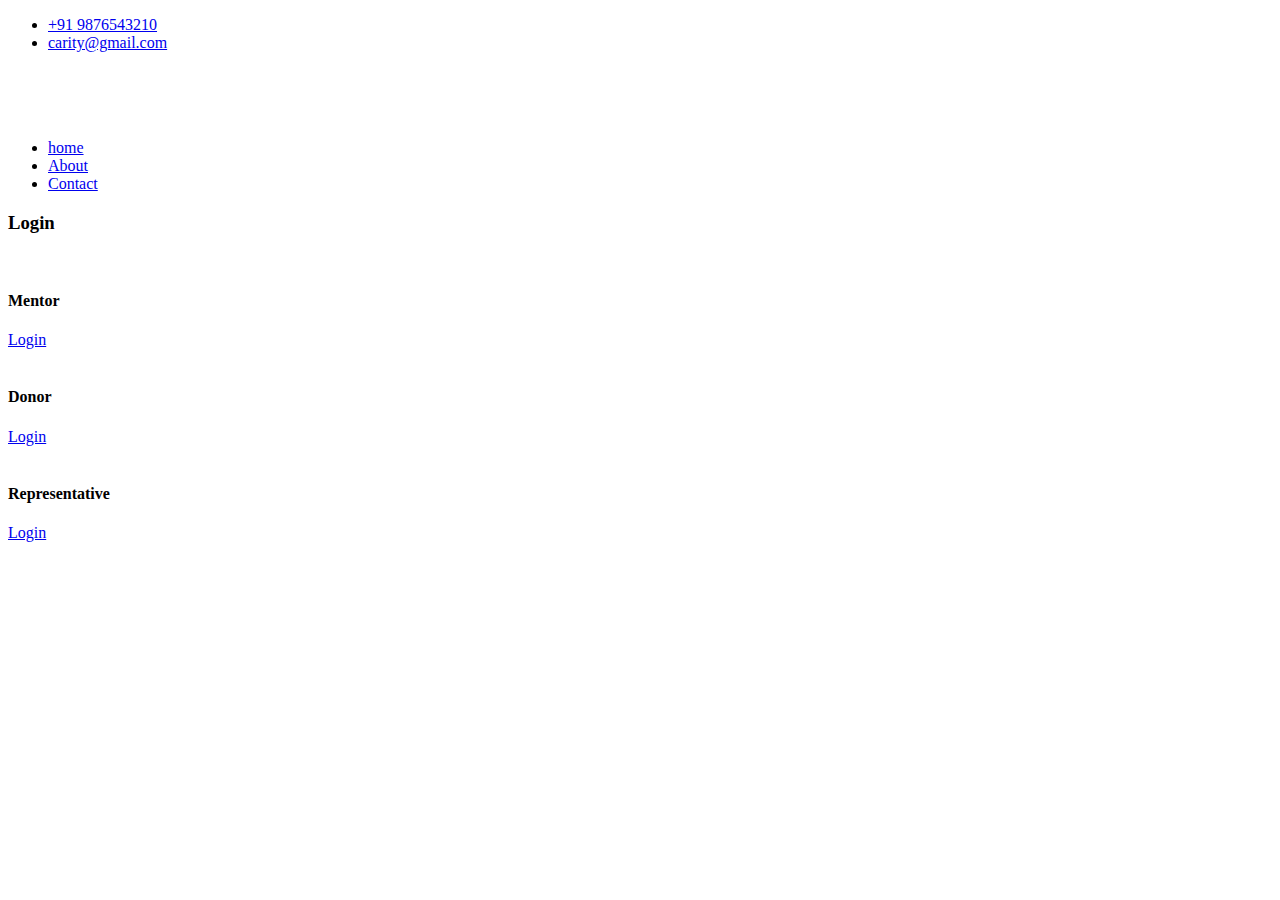
==== login.html @ 72a22523 "Add files via upload" ====
<!DOCTYPE html>
<html class="no-js" lang="zxx">

<head>
  <meta charset="utf-8" />
  <meta http-equiv="x-ua-compatible" content="ie=edge" />
  <title>Carity</title>
  <meta name="description" content="" />
  <meta name="viewport" content="width=device-width, initial-scale=1" />

  <!-- <link rel="manifest" href="site.webmanifest"> -->
  <link rel="shortcut icon" type="image/x-icon" href="img/favicon.png" />
  <!-- Place favicon.ico in the root directory -->

  <!-- CSS here -->
  <link rel="stylesheet" href="css/bootstrap.min.css" />
  <link rel="stylesheet" href="css/owl.carousel.min.css" />
  <link rel="stylesheet" href="css/magnific-popup.css" />
  <link rel="stylesheet" href="css/font-awesome.min.css" />
  <link rel="stylesheet" href="css/themify-icons.css" />
  <link rel="stylesheet" href="css/nice-select.css" />
  <link rel="stylesheet" href="css/flaticon.css" />
  <link rel="stylesheet" href="css/gijgo.css" />
  <link rel="stylesheet" href="css/animate.css" />
  <link rel="stylesheet" href="css/slicknav.css" />
  <link rel="stylesheet" href="css/style.css" />
  <!-- <link rel="stylesheet" href="css/responsive.css"> -->
</head>

<body>
  <!--[if lte IE 9]>
      <p class="browserupgrade">
        You are using an <strong>outdated</strong> browser. Please
        <a href="https://browsehappy.com/">upgrade your browser</a> to improve
        your experience and security.
      </p>
    <![endif]-->

  <!-- header-start -->
  <header>
    <div class="header-area">
      <div class="header-top_area">
        <div class="container-fluid">
          <div class="row">
            <div class="col-xl-6 col-md-12 col-lg-8">
              <div class="short_contact_list">
                <ul>
                  <li>
                    <a href="#"> <i class="fa fa-phone"></i>+91 9876543210</a>
                  </li>
                  <li>
                    <a href="#">
                      <i class="fa fa-envelope"></i>carity@gmail.com</a>
                  </li>
                </ul>
              </div>
            </div>
            <div class="col-xl-6 col-md-6 col-lg-4">
              <div class="social_media_links d-none d-lg-block">
                <a href="#">
                  <i class="fa fa-facebook"></i>
                </a>
                <a href="#">
                  <i class="fa fa-pinterest-p"></i>
                </a>
                <a href="#">
                  <i class="fa fa-linkedin"></i>
                </a>
                <a href="#">
                  <i class="fa fa-twitter"></i>
                </a>
              </div>
            </div>
          </div>
        </div>
      </div>
      <div id="sticky-header" class="main-header-area">
        <div class="container-fluid">
          <div class="row align-items-center">
            <div class="col-xl-3 col-lg-3">
              <div class="logo">
                <a style="
                                      font-size: 3em;
                                      color: white;
                                      font-family: 'Yeseva One', cursive;
                                    " href="index.html">
                  Carity
                </a>
              </div>
            </div>
            <div class="col-xl-9 col-lg-9">
              <div class="main-menu">
                <nav>
                  <ul id="navigation">
                    <li><a href="index.html">home</a></li>
                    <li><a href="#reasn">About</a></li>
                    <li><a href="#cnt">Contact</a></li>
                  </ul>
                </nav>
              </div>
            </div>
            <div class="col-12">
              <div class="mobile_menu d-block d-lg-none"></div>
            </div>
          </div>
        </div>
      </div>
    </div>
  </header>

  <div class="reson_area section_padding" id="reasn">
    <div class="container">
      <div class="row justify-content-center">
        <div class="col-lg-6">
          <div class="section_title text-center mb-55">
            <h3><span>Login</span></h3>
          </div>
        </div>
      </div>
      <div class="row justify-content-center">
        <div class="col-lg-4 col-md-6">
          <div class="single_reson">
            <div class="thum">
              <div class="thum_1">
                <img src="img/login/1.png" alt="" />
              </div>
            </div>
            <div class="help_content text-center">
              <h4>Mentor</h4>
              <div class="Appointment">
                <div class="book_btn1 d-none d-lg-block login1">
                  <a href="login.html">Login</a>
                </div>
              </div>
            </div>
          </div>
        </div>
        <div class="col-lg-4 col-md-6">
          <div class="single_reson">
            <div class="thum">
              <div class="thum_1">
                <img src="img/login/2.png" alt="" />
              </div>
            </div>
            <div class="help_content text-center">
              <h4>Donor</h4>
              <div class="Appointment">
                <div class="book_btn1 d-none d-lg-block login1">
                  <a href="donor.html">Login</a>
                </div>
              </div>
            </div>
          </div>
        </div>
        <div class="col-lg-4 col-md-6">
          <div class="single_reson">
            <div class="thum">
              <div class="thum_1">
                <img src="img/login/3.png" alt="" />
              </div>
            </div>
            <div class="help_content text-center">
              <h4>Representative</h4>
              <div class="Appointment">
                <div class="book_btn1 d-none d-lg-block login1">
                  <a href="rep_login.html">Login</a>
                </div>
              </div>
            </div>
          </div>
        </div>
      </div>
    </div>
  </div>
</body>

</html>
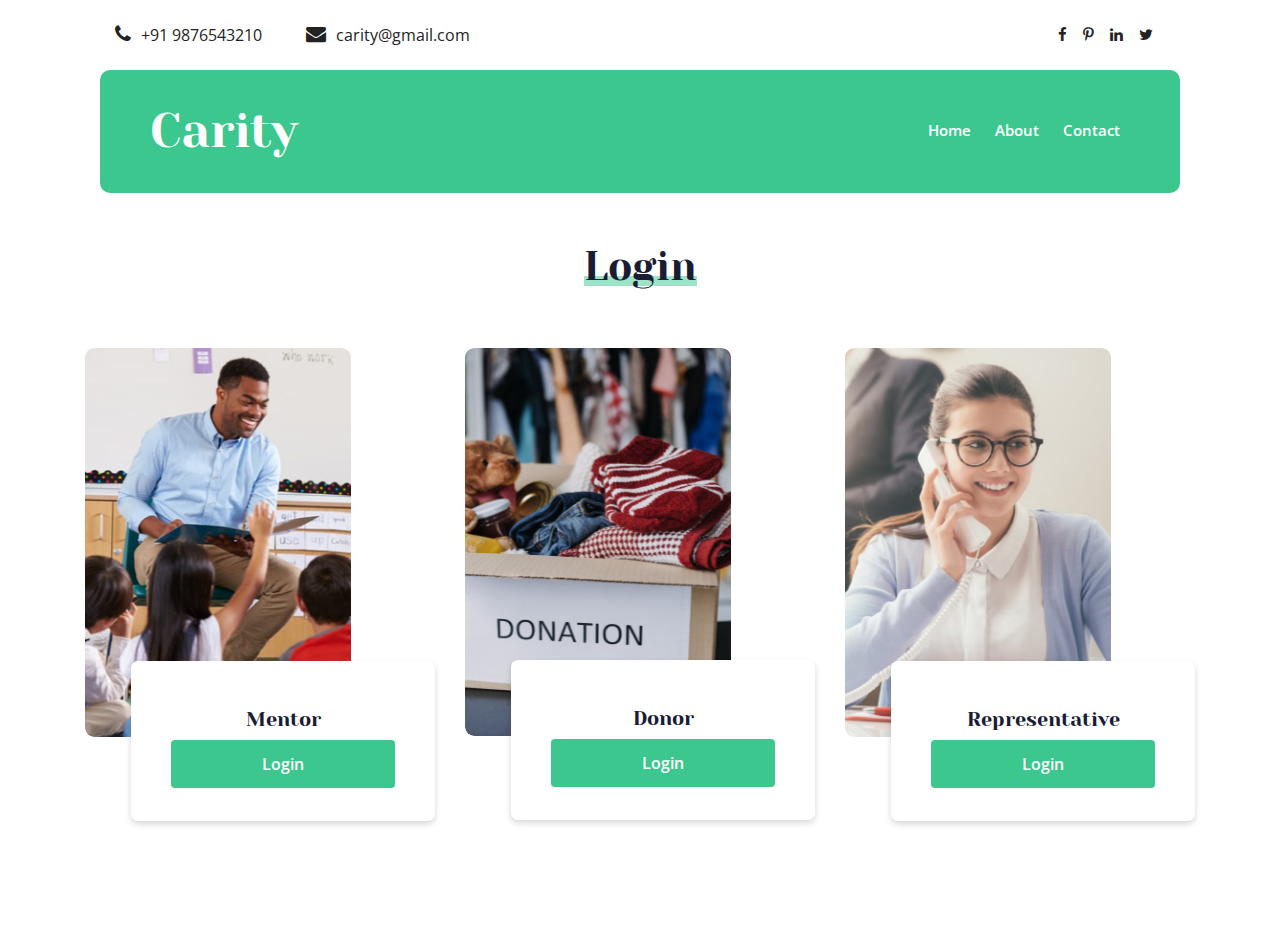
==== commit 88373e59: "Add files via upload" ====
--- a/login.html
+++ b/login.html
@@ -146,7 +146,7 @@
               <h4>Donor</h4>
               <div class="Appointment">
                 <div class="book_btn1 d-none d-lg-block login1">
-                  <a href="donor.html">Login</a>
+                  <a href="don_login.html">Login</a>
                 </div>
               </div>
             </div>
--- a/css/themify-icons.css
+++ b/css/themify-icons.css
@@ -0,0 +1,1082 @@
+@font-face {
+  font-family: "themify";
+  src: url("../fonts/themify.eot?-fvbane");
+  src: url("../fonts/themify.eot?#iefix-fvbane") format("embedded-opentype"),
+    url("../fonts/themify.woff?-fvbane") format("woff"),
+    url("../fonts/themify.ttf?-fvbane") format("truetype"),
+    url("../fonts/themify.svg?-fvbane#themify") format("svg");
+  font-weight: normal;
+  font-style: normal;
+}
+
+[class^="ti-"],
+[class*=" ti-"] {
+  font-family: "themify";
+  /* speak: none; */
+  font-style: normal;
+  font-weight: normal;
+  font-variant: normal;
+  text-transform: none;
+  line-height: 1;
+
+  /* Better Font Rendering =========== */
+  -webkit-font-smoothing: antialiased;
+  -moz-osx-font-smoothing: grayscale;
+}
+
+.ti-wand:before {
+  content: "\e600";
+}
+.ti-volume:before {
+  content: "\e601";
+}
+.ti-user:before {
+  content: "\e602";
+}
+.ti-unlock:before {
+  content: "\e603";
+}
+.ti-unlink:before {
+  content: "\e604";
+}
+.ti-trash:before {
+  content: "\e605";
+}
+.ti-thought:before {
+  content: "\e606";
+}
+.ti-target:before {
+  content: "\e607";
+}
+.ti-tag:before {
+  content: "\e608";
+}
+.ti-tablet:before {
+  content: "\e609";
+}
+.ti-star:before {
+  content: "\e60a";
+}
+.ti-spray:before {
+  content: "\e60b";
+}
+.ti-signal:before {
+  content: "\e60c";
+}
+.ti-shopping-cart:before {
+  content: "\e60d";
+}
+.ti-shopping-cart-full:before {
+  content: "\e60e";
+}
+.ti-settings:before {
+  content: "\e60f";
+}
+.ti-search:before {
+  content: "\e610";
+}
+.ti-zoom-in:before {
+  content: "\e611";
+}
+.ti-zoom-out:before {
+  content: "\e612";
+}
+.ti-cut:before {
+  content: "\e613";
+}
+.ti-ruler:before {
+  content: "\e614";
+}
+.ti-ruler-pencil:before {
+  content: "\e615";
+}
+.ti-ruler-alt:before {
+  content: "\e616";
+}
+.ti-bookmark:before {
+  content: "\e617";
+}
+.ti-bookmark-alt:before {
+  content: "\e618";
+}
+.ti-reload:before {
+  content: "\e619";
+}
+.ti-plus:before {
+  content: "\e61a";
+}
+.ti-pin:before {
+  content: "\e61b";
+}
+.ti-pencil:before {
+  content: "\e61c";
+}
+.ti-pencil-alt:before {
+  content: "\e61d";
+}
+.ti-paint-roller:before {
+  content: "\e61e";
+}
+.ti-paint-bucket:before {
+  content: "\e61f";
+}
+.ti-na:before {
+  content: "\e620";
+}
+.ti-mobile:before {
+  content: "\e621";
+}
+.ti-minus:before {
+  content: "\e622";
+}
+.ti-medall:before {
+  content: "\e623";
+}
+.ti-medall-alt:before {
+  content: "\e624";
+}
+.ti-marker:before {
+  content: "\e625";
+}
+.ti-marker-alt:before {
+  content: "\e626";
+}
+.ti-arrow-up:before {
+  content: "\e627";
+}
+.ti-arrow-right:before {
+  content: "\e628";
+}
+.ti-arrow-left:before {
+  content: "\e629";
+}
+.ti-arrow-down:before {
+  content: "\e62a";
+}
+.ti-lock:before {
+  content: "\e62b";
+}
+.ti-location-arrow:before {
+  content: "\e62c";
+}
+.ti-link:before {
+  content: "\e62d";
+}
+.ti-layout:before {
+  content: "\e62e";
+}
+.ti-layers:before {
+  content: "\e62f";
+}
+.ti-layers-alt:before {
+  content: "\e630";
+}
+.ti-key:before {
+  content: "\e631";
+}
+.ti-import:before {
+  content: "\e632";
+}
+.ti-image:before {
+  content: "\e633";
+}
+.ti-heart:before {
+  content: "\e634";
+}
+.ti-heart-broken:before {
+  content: "\e635";
+}
+.ti-hand-stop:before {
+  content: "\e636";
+}
+.ti-hand-open:before {
+  content: "\e637";
+}
+.ti-hand-drag:before {
+  content: "\e638";
+}
+.ti-folder:before {
+  content: "\e639";
+}
+.ti-flag:before {
+  content: "\e63a";
+}
+.ti-flag-alt:before {
+  content: "\e63b";
+}
+.ti-flag-alt-2:before {
+  content: "\e63c";
+}
+.ti-eye:before {
+  content: "\e63d";
+}
+.ti-export:before {
+  content: "\e63e";
+}
+.ti-exchange-vertical:before {
+  content: "\e63f";
+}
+.ti-desktop:before {
+  content: "\e640";
+}
+.ti-cup:before {
+  content: "\e641";
+}
+.ti-crown:before {
+  content: "\e642";
+}
+.ti-comments:before {
+  content: "\e643";
+}
+.ti-comment:before {
+  content: "\e644";
+}
+.ti-comment-alt:before {
+  content: "\e645";
+}
+.ti-close:before {
+  content: "\e646";
+}
+.ti-clip:before {
+  content: "\e647";
+}
+.ti-angle-up:before {
+  content: "\e648";
+}
+.ti-angle-right:before {
+  content: "\e649";
+}
+.ti-angle-left:before {
+  content: "\e64a";
+}
+.ti-angle-down:before {
+  content: "\e64b";
+}
+.ti-check:before {
+  content: "\e64c";
+}
+.ti-check-box:before {
+  content: "\e64d";
+}
+.ti-camera:before {
+  content: "\e64e";
+}
+.ti-announcement:before {
+  content: "\e64f";
+}
+.ti-brush:before {
+  content: "\e650";
+}
+.ti-briefcase:before {
+  content: "\e651";
+}
+.ti-bolt:before {
+  content: "\e652";
+}
+.ti-bolt-alt:before {
+  content: "\e653";
+}
+.ti-blackboard:before {
+  content: "\e654";
+}
+.ti-bag:before {
+  content: "\e655";
+}
+.ti-move:before {
+  content: "\e656";
+}
+.ti-arrows-vertical:before {
+  content: "\e657";
+}
+.ti-arrows-horizontal:before {
+  content: "\e658";
+}
+.ti-fullscreen:before {
+  content: "\e659";
+}
+.ti-arrow-top-right:before {
+  content: "\e65a";
+}
+.ti-arrow-top-left:before {
+  content: "\e65b";
+}
+.ti-arrow-circle-up:before {
+  content: "\e65c";
+}
+.ti-arrow-circle-right:before {
+  content: "\e65d";
+}
+.ti-arrow-circle-left:before {
+  content: "\e65e";
+}
+.ti-arrow-circle-down:before {
+  content: "\e65f";
+}
+.ti-angle-double-up:before {
+  content: "\e660";
+}
+.ti-angle-double-right:before {
+  content: "\e661";
+}
+.ti-angle-double-left:before {
+  content: "\e662";
+}
+.ti-angle-double-down:before {
+  content: "\e663";
+}
+.ti-zip:before {
+  content: "\e664";
+}
+.ti-world:before {
+  content: "\e665";
+}
+.ti-wheelchair:before {
+  content: "\e666";
+}
+.ti-view-list:before {
+  content: "\e667";
+}
+.ti-view-list-alt:before {
+  content: "\e668";
+}
+.ti-view-grid:before {
+  content: "\e669";
+}
+.ti-uppercase:before {
+  content: "\e66a";
+}
+.ti-upload:before {
+  content: "\e66b";
+}
+.ti-underline:before {
+  content: "\e66c";
+}
+.ti-truck:before {
+  content: "\e66d";
+}
+.ti-timer:before {
+  content: "\e66e";
+}
+.ti-ticket:before {
+  content: "\e66f";
+}
+.ti-thumb-up:before {
+  content: "\e670";
+}
+.ti-thumb-down:before {
+  content: "\e671";
+}
+.ti-text:before {
+  content: "\e672";
+}
+.ti-stats-up:before {
+  content: "\e673";
+}
+.ti-stats-down:before {
+  content: "\e674";
+}
+.ti-split-v:before {
+  content: "\e675";
+}
+.ti-split-h:before {
+  content: "\e676";
+}
+.ti-smallcap:before {
+  content: "\e677";
+}
+.ti-shine:before {
+  content: "\e678";
+}
+.ti-shift-right:before {
+  content: "\e679";
+}
+.ti-shift-left:before {
+  content: "\e67a";
+}
+.ti-shield:before {
+  content: "\e67b";
+}
+.ti-notepad:before {
+  content: "\e67c";
+}
+.ti-server:before {
+  content: "\e67d";
+}
+.ti-quote-right:before {
+  content: "\e67e";
+}
+.ti-quote-left:before {
+  content: "\e67f";
+}
+.ti-pulse:before {
+  content: "\e680";
+}
+.ti-printer:before {
+  content: "\e681";
+}
+.ti-power-off:before {
+  content: "\e682";
+}
+.ti-plug:before {
+  content: "\e683";
+}
+.ti-pie-chart:before {
+  content: "\e684";
+}
+.ti-paragraph:before {
+  content: "\e685";
+}
+.ti-panel:before {
+  content: "\e686";
+}
+.ti-package:before {
+  content: "\e687";
+}
+.ti-music:before {
+  content: "\e688";
+}
+.ti-music-alt:before {
+  content: "\e689";
+}
+.ti-mouse:before {
+  content: "\e68a";
+}
+.ti-mouse-alt:before {
+  content: "\e68b";
+}
+.ti-money:before {
+  content: "\e68c";
+}
+.ti-microphone:before {
+  content: "\e68d";
+}
+.ti-menu:before {
+  content: "\e68e";
+}
+.ti-menu-alt:before {
+  content: "\e68f";
+}
+.ti-map:before {
+  content: "\e690";
+}
+.ti-map-alt:before {
+  content: "\e691";
+}
+.ti-loop:before {
+  content: "\e692";
+}
+.ti-location-pin:before {
+  content: "\e693";
+}
+.ti-list:before {
+  content: "\e694";
+}
+.ti-light-bulb:before {
+  content: "\e695";
+}
+.ti-Italic:before {
+  content: "\e696";
+}
+.ti-info:before {
+  content: "\e697";
+}
+.ti-infinite:before {
+  content: "\e698";
+}
+.ti-id-badge:before {
+  content: "\e699";
+}
+.ti-hummer:before {
+  content: "\e69a";
+}
+.ti-home:before {
+  content: "\e69b";
+}
+.ti-help:before {
+  content: "\e69c";
+}
+.ti-headphone:before {
+  content: "\e69d";
+}
+.ti-harddrives:before {
+  content: "\e69e";
+}
+.ti-harddrive:before {
+  content: "\e69f";
+}
+.ti-gift:before {
+  content: "\e6a0";
+}
+.ti-game:before {
+  content: "\e6a1";
+}
+.ti-filter:before {
+  content: "\e6a2";
+}
+.ti-files:before {
+  content: "\e6a3";
+}
+.ti-file:before {
+  content: "\e6a4";
+}
+.ti-eraser:before {
+  content: "\e6a5";
+}
+.ti-envelope:before {
+  content: "\e6a6";
+}
+.ti-download:before {
+  content: "\e6a7";
+}
+.ti-direction:before {
+  content: "\e6a8";
+}
+.ti-direction-alt:before {
+  content: "\e6a9";
+}
+.ti-dashboard:before {
+  content: "\e6aa";
+}
+.ti-control-stop:before {
+  content: "\e6ab";
+}
+.ti-control-shuffle:before {
+  content: "\e6ac";
+}
+.ti-control-play:before {
+  content: "\e6ad";
+}
+.ti-control-pause:before {
+  content: "\e6ae";
+}
+.ti-control-forward:before {
+  content: "\e6af";
+}
+.ti-control-backward:before {
+  content: "\e6b0";
+}
+.ti-cloud:before {
+  content: "\e6b1";
+}
+.ti-cloud-up:before {
+  content: "\e6b2";
+}
+.ti-cloud-down:before {
+  content: "\e6b3";
+}
+.ti-clipboard:before {
+  content: "\e6b4";
+}
+.ti-car:before {
+  content: "\e6b5";
+}
+.ti-calendar:before {
+  content: "\e6b6";
+}
+.ti-book:before {
+  content: "\e6b7";
+}
+.ti-bell:before {
+  content: "\e6b8";
+}
+.ti-basketball:before {
+  content: "\e6b9";
+}
+.ti-bar-chart:before {
+  content: "\e6ba";
+}
+.ti-bar-chart-alt:before {
+  content: "\e6bb";
+}
+.ti-back-right:before {
+  content: "\e6bc";
+}
+.ti-back-left:before {
+  content: "\e6bd";
+}
+.ti-arrows-corner:before {
+  content: "\e6be";
+}
+.ti-archive:before {
+  content: "\e6bf";
+}
+.ti-anchor:before {
+  content: "\e6c0";
+}
+.ti-align-right:before {
+  content: "\e6c1";
+}
+.ti-align-left:before {
+  content: "\e6c2";
+}
+.ti-align-justify:before {
+  content: "\e6c3";
+}
+.ti-align-center:before {
+  content: "\e6c4";
+}
+.ti-alert:before {
+  content: "\e6c5";
+}
+.ti-alarm-clock:before {
+  content: "\e6c6";
+}
+.ti-agenda:before {
+  content: "\e6c7";
+}
+.ti-write:before {
+  content: "\e6c8";
+}
+.ti-window:before {
+  content: "\e6c9";
+}
+.ti-widgetized:before {
+  content: "\e6ca";
+}
+.ti-widget:before {
+  content: "\e6cb";
+}
+.ti-widget-alt:before {
+  content: "\e6cc";
+}
+.ti-wallet:before {
+  content: "\e6cd";
+}
+.ti-video-clapper:before {
+  content: "\e6ce";
+}
+.ti-video-camera:before {
+  content: "\e6cf";
+}
+.ti-vector:before {
+  content: "\e6d0";
+}
+.ti-themify-logo:before {
+  content: "\e6d1";
+}
+.ti-themify-favicon:before {
+  content: "\e6d2";
+}
+.ti-themify-favicon-alt:before {
+  content: "\e6d3";
+}
+.ti-support:before {
+  content: "\e6d4";
+}
+.ti-stamp:before {
+  content: "\e6d5";
+}
+.ti-split-v-alt:before {
+  content: "\e6d6";
+}
+.ti-slice:before {
+  content: "\e6d7";
+}
+.ti-shortcode:before {
+  content: "\e6d8";
+}
+.ti-shift-right-alt:before {
+  content: "\e6d9";
+}
+.ti-shift-left-alt:before {
+  content: "\e6da";
+}
+.ti-ruler-alt-2:before {
+  content: "\e6db";
+}
+.ti-receipt:before {
+  content: "\e6dc";
+}
+.ti-pin2:before {
+  content: "\e6dd";
+}
+.ti-pin-alt:before {
+  content: "\e6de";
+}
+.ti-pencil-alt2:before {
+  content: "\e6df";
+}
+.ti-palette:before {
+  content: "\e6e0";
+}
+.ti-more:before {
+  content: "\e6e1";
+}
+.ti-more-alt:before {
+  content: "\e6e2";
+}
+.ti-microphone-alt:before {
+  content: "\e6e3";
+}
+.ti-magnet:before {
+  content: "\e6e4";
+}
+.ti-line-double:before {
+  content: "\e6e5";
+}
+.ti-line-dotted:before {
+  content: "\e6e6";
+}
+.ti-line-dashed:before {
+  content: "\e6e7";
+}
+.ti-layout-width-full:before {
+  content: "\e6e8";
+}
+.ti-layout-width-default:before {
+  content: "\e6e9";
+}
+.ti-layout-width-default-alt:before {
+  content: "\e6ea";
+}
+.ti-layout-tab:before {
+  content: "\e6eb";
+}
+.ti-layout-tab-window:before {
+  content: "\e6ec";
+}
+.ti-layout-tab-v:before {
+  content: "\e6ed";
+}
+.ti-layout-tab-min:before {
+  content: "\e6ee";
+}
+.ti-layout-slider:before {
+  content: "\e6ef";
+}
+.ti-layout-slider-alt:before {
+  content: "\e6f0";
+}
+.ti-layout-sidebar-right:before {
+  content: "\e6f1";
+}
+.ti-layout-sidebar-none:before {
+  content: "\e6f2";
+}
+.ti-layout-sidebar-left:before {
+  content: "\e6f3";
+}
+.ti-layout-placeholder:before {
+  content: "\e6f4";
+}
+.ti-layout-menu:before {
+  content: "\e6f5";
+}
+.ti-layout-menu-v:before {
+  content: "\e6f6";
+}
+.ti-layout-menu-separated:before {
+  content: "\e6f7";
+}
+.ti-layout-menu-full:before {
+  content: "\e6f8";
+}
+.ti-layout-media-right-alt:before {
+  content: "\e6f9";
+}
+.ti-layout-media-right:before {
+  content: "\e6fa";
+}
+.ti-layout-media-overlay:before {
+  content: "\e6fb";
+}
+.ti-layout-media-overlay-alt:before {
+  content: "\e6fc";
+}
+.ti-layout-media-overlay-alt-2:before {
+  content: "\e6fd";
+}
+.ti-layout-media-left-alt:before {
+  content: "\e6fe";
+}
+.ti-layout-media-left:before {
+  content: "\e6ff";
+}
+.ti-layout-media-center-alt:before {
+  content: "\e700";
+}
+.ti-layout-media-center:before {
+  content: "\e701";
+}
+.ti-layout-list-thumb:before {
+  content: "\e702";
+}
+.ti-layout-list-thumb-alt:before {
+  content: "\e703";
+}
+.ti-layout-list-post:before {
+  content: "\e704";
+}
+.ti-layout-list-large-image:before {
+  content: "\e705";
+}
+.ti-layout-line-solid:before {
+  content: "\e706";
+}
+.ti-layout-grid4:before {
+  content: "\e707";
+}
+.ti-layout-grid3:before {
+  content: "\e708";
+}
+.ti-layout-grid2:before {
+  content: "\e709";
+}
+.ti-layout-grid2-thumb:before {
+  content: "\e70a";
+}
+.ti-layout-cta-right:before {
+  content: "\e70b";
+}
+.ti-layout-cta-left:before {
+  content: "\e70c";
+}
+.ti-layout-cta-center:before {
+  content: "\e70d";
+}
+.ti-layout-cta-btn-right:before {
+  content: "\e70e";
+}
+.ti-layout-cta-btn-left:before {
+  content: "\e70f";
+}
+.ti-layout-column4:before {
+  content: "\e710";
+}
+.ti-layout-column3:before {
+  content: "\e711";
+}
+.ti-layout-column2:before {
+  content: "\e712";
+}
+.ti-layout-accordion-separated:before {
+  content: "\e713";
+}
+.ti-layout-accordion-merged:before {
+  content: "\e714";
+}
+.ti-layout-accordion-list:before {
+  content: "\e715";
+}
+.ti-ink-pen:before {
+  content: "\e716";
+}
+.ti-info-alt:before {
+  content: "\e717";
+}
+.ti-help-alt:before {
+  content: "\e718";
+}
+.ti-headphone-alt:before {
+  content: "\e719";
+}
+.ti-hand-point-up:before {
+  content: "\e71a";
+}
+.ti-hand-point-right:before {
+  content: "\e71b";
+}
+.ti-hand-point-left:before {
+  content: "\e71c";
+}
+.ti-hand-point-down:before {
+  content: "\e71d";
+}
+.ti-gallery:before {
+  content: "\e71e";
+}
+.ti-face-smile:before {
+  content: "\e71f";
+}
+.ti-face-sad:before {
+  content: "\e720";
+}
+.ti-credit-card:before {
+  content: "\e721";
+}
+.ti-control-skip-forward:before {
+  content: "\e722";
+}
+.ti-control-skip-backward:before {
+  content: "\e723";
+}
+.ti-control-record:before {
+  content: "\e724";
+}
+.ti-control-eject:before {
+  content: "\e725";
+}
+.ti-comments-smiley:before {
+  content: "\e726";
+}
+.ti-brush-alt:before {
+  content: "\e727";
+}
+.ti-youtube:before {
+  content: "\e728";
+}
+.ti-vimeo:before {
+  content: "\e729";
+}
+.ti-twitter:before {
+  content: "\e72a";
+}
+.ti-time:before {
+  content: "\e72b";
+}
+.ti-tumblr:before {
+  content: "\e72c";
+}
+.ti-skype:before {
+  content: "\e72d";
+}
+.ti-share:before {
+  content: "\e72e";
+}
+.ti-share-alt:before {
+  content: "\e72f";
+}
+.ti-rocket:before {
+  content: "\e730";
+}
+.ti-pinterest:before {
+  content: "\e731";
+}
+.ti-new-window:before {
+  content: "\e732";
+}
+.ti-microsoft:before {
+  content: "\e733";
+}
+.ti-list-ol:before {
+  content: "\e734";
+}
+.ti-linkedin:before {
+  content: "\e735";
+}
+.ti-layout-sidebar-2:before {
+  content: "\e736";
+}
+.ti-layout-grid4-alt:before {
+  content: "\e737";
+}
+.ti-layout-grid3-alt:before {
+  content: "\e738";
+}
+.ti-layout-grid2-alt:before {
+  content: "\e739";
+}
+.ti-layout-column4-alt:before {
+  content: "\e73a";
+}
+.ti-layout-column3-alt:before {
+  content: "\e73b";
+}
+.ti-layout-column2-alt:before {
+  content: "\e73c";
+}
+.ti-instagram:before {
+  content: "\e73d";
+}
+.ti-google:before {
+  content: "\e73e";
+}
+.ti-github:before {
+  content: "\e73f";
+}
+.ti-flickr:before {
+  content: "\e740";
+}
+.ti-facebook:before {
+  content: "\e741";
+}
+.ti-dropbox:before {
+  content: "\e742";
+}
+.ti-dribbble:before {
+  content: "\e743";
+}
+.ti-apple:before {
+  content: "\e744";
+}
+.ti-android:before {
+  content: "\e745";
+}
+.ti-save:before {
+  content: "\e746";
+}
+.ti-save-alt:before {
+  content: "\e747";
+}
+.ti-yahoo:before {
+  content: "\e748";
+}
+.ti-wordpress:before {
+  content: "\e749";
+}
+.ti-vimeo-alt:before {
+  content: "\e74a";
+}
+.ti-twitter-alt:before {
+  content: "\e74b";
+}
+.ti-tumblr-alt:before {
+  content: "\e74c";
+}
+.ti-trello:before {
+  content: "\e74d";
+}
+.ti-stack-overflow:before {
+  content: "\e74e";
+}
+.ti-soundcloud:before {
+  content: "\e74f";
+}
+.ti-sharethis:before {
+  content: "\e750";
+}
+.ti-sharethis-alt:before {
+  content: "\e751";
+}
+.ti-reddit:before {
+  content: "\e752";
+}
+.ti-pinterest-alt:before {
+  content: "\e753";
+}
+.ti-microsoft-alt:before {
+  content: "\e754";
+}
+.ti-linux:before {
+  content: "\e755";
+}
+.ti-jsfiddle:before {
+  content: "\e756";
+}
+.ti-joomla:before {
+  content: "\e757";
+}
+.ti-html5:before {
+  content: "\e758";
+}
+.ti-flickr-alt:before {
+  content: "\e759";
+}
+.ti-email:before {
+  content: "\e75a";
+}
+.ti-drupal:before {
+  content: "\e75b";
+}
+.ti-dropbox-alt:before {
+  content: "\e75c";
+}
+.ti-css3:before {
+  content: "\e75d";
+}
+.ti-rss:before {
+  content: "\e75e";
+}
+.ti-rss-alt:before {
+  content: "\e75f";
+}
--- a/css/nice-select.css
+++ b/css/nice-select.css
@@ -0,0 +1,161 @@
+.nice-select {
+  -webkit-tap-highlight-color: transparent;
+  background-color: #fff;
+  border-radius: 5px;
+  border: solid 1px #e8e8e8;
+  box-sizing: border-box;
+  clear: both;
+  cursor: pointer;
+  display: block;
+  float: left;
+  font-family: inherit;
+  font-size: 14px;
+  font-weight: normal;
+  height: 42px;
+  line-height: 40px;
+  outline: none;
+  padding-left: 18px;
+  padding-right: 30px;
+  position: relative;
+  text-align: left !important;
+  -webkit-transition: all 0.2s ease-in-out;
+  transition: all 0.2s ease-in-out;
+  -webkit-user-select: none;
+  -moz-user-select: none;
+  -ms-user-select: none;
+  user-select: none;
+  white-space: nowrap;
+  width: auto;
+}
+.nice-select:hover {
+  border-color: #dbdbdb;
+}
+.nice-select:active,
+.nice-select.open,
+.nice-select:focus {
+  border-color: #999;
+}
+
+.nice-select.disabled {
+  border-color: #ededed;
+  color: #999;
+  pointer-events: none;
+}
+.nice-select.disabled:after {
+  border-color: #cccccc;
+}
+.nice-select.wide {
+  width: 100%;
+}
+.nice-select.wide .list {
+  left: 0 !important;
+  right: 0 !important;
+}
+.nice-select.right {
+  float: right;
+}
+.nice-select.right .list {
+  left: auto;
+  right: 0;
+}
+.nice-select.small {
+  font-size: 12px;
+  height: 36px;
+  line-height: 34px;
+}
+.nice-select.small:after {
+  height: 4px;
+  width: 4px;
+}
+.nice-select.small .option {
+  line-height: 34px;
+  min-height: 34px;
+}
+.nice-select .list {
+  background-color: #fff;
+  border-radius: 5px;
+  box-shadow: 0 0 0 1px rgba(68, 68, 68, 0.11);
+  box-sizing: border-box;
+  margin-top: 4px;
+  opacity: 0;
+  overflow: hidden;
+  padding: 0;
+  pointer-events: none;
+  position: absolute;
+  top: 100%;
+  left: 0;
+  -webkit-transform-origin: 50% 0;
+  -ms-transform-origin: 50% 0;
+  transform-origin: 50% 0;
+  -webkit-transform: scale(0.75) translateY(-21px);
+  -ms-transform: scale(0.75) translateY(-21px);
+  transform: scale(0.75) translateY(-21px);
+  -webkit-transition: all 0.2s cubic-bezier(0.5, 0, 0, 1.25),
+    opacity 0.15s ease-out;
+  transition: all 0.2s cubic-bezier(0.5, 0, 0, 1.25), opacity 0.15s ease-out;
+  z-index: 9;
+}
+.nice-select .list:hover .option:not(:hover) {
+  background-color: transparent !important;
+}
+.nice-select .option {
+  cursor: pointer;
+  font-weight: 400;
+  line-height: 40px;
+  list-style: none;
+  min-height: 40px;
+  outline: none;
+  padding-left: 18px;
+  padding-right: 29px;
+  text-align: left;
+  -webkit-transition: all 0.2s;
+  transition: all 0.2s;
+}
+.nice-select .option:hover,
+.nice-select .option.focus,
+.nice-select .option.selected.focus {
+  background-color: #f6f6f6;
+}
+.nice-select .option.selected {
+  font-weight: bold;
+}
+.nice-select .option.disabled {
+  background-color: transparent;
+  color: #999;
+  cursor: default;
+}
+
+.no-csspointerevents .nice-select .list {
+  display: none;
+}
+
+.no-csspointerevents .nice-select.open .list {
+  display: block;
+}
+
+/* ,,,,,,,,,,,,,,,, */
+
+.nice-select:after {
+  content: "\e64b";
+  display: block;
+  height: 5px;
+  margin-top: -5px;
+  pointer-events: none;
+  position: absolute;
+  right: 30px;
+  top: 8px;
+  transition: all 0.15s ease-in-out;
+  width: 5px;
+  font-family: "themify";
+  color: #ddd;
+}
+
+.nice-select.open:after {
+}
+.nice-select.open .list {
+  opacity: 1;
+  pointer-events: auto;
+  -webkit-transform: scale(1) translateY(0);
+  -ms-transform: scale(1) translateY(0);
+  transform: scale(1) translateY(0);
+}
--- a/css/flaticon.css
+++ b/css/flaticon.css
@@ -0,0 +1,47 @@
+/*
+  	Flaticon icon font: Flaticon
+  	Creation date: 16/01/2020 12:03
+  	*/
+
+@font-face {
+  font-family: "Flaticon";
+  src: url("../fonts/Flaticon.eot");
+  src: url("../fonts/Flaticon.eot?#iefix") format("embedded-opentype"),
+    url("../fonts/Flaticon.woff2") format("woff2"),
+    url("../fonts/Flaticon.woff") format("woff"),
+    url("../fonts/Flaticon.ttf") format("truetype"),
+    url("../fonts/Flaticon.svg#Flaticon") format("svg");
+  font-weight: normal;
+  font-style: normal;
+}
+
+@media screen and (-webkit-min-device-pixel-ratio: 0) {
+  @font-face {
+    font-family: "Flaticon";
+    src: url("../fonts/Flaticon.svg#Flaticon") format("svg");
+  }
+}
+
+[class^="flaticon-"]:before,
+[class*=" flaticon-"]:before,
+[class^="flaticon-"]:after,
+[class*=" flaticon-"]:after {
+  font-family: Flaticon;
+  font-style: normal;
+}
+
+.flaticon-ui:before {
+  content: "\f100";
+}
+.flaticon-calendar:before {
+  content: "\f101";
+}
+.flaticon-heart-beat:before {
+  content: "\f102";
+}
+.flaticon-in-love:before {
+  content: "\f103";
+}
+.flaticon-hug:before {
+  content: "\f104";
+}
--- a/css/gijgo.css
+++ b/css/gijgo.css
@@ -0,0 +1,2879 @@
+.gj-button {
+  background-color: #f5f5f5;
+  border: 1px solid #ddd;
+  color: #000;
+  border-radius: 3px;
+  padding: 6px 10px;
+  cursor: pointer;
+}
+
+.gj-unselectable {
+  -webkit-touch-callout: none;
+  -webkit-user-select: none;
+  -khtml-user-select: none;
+  -moz-user-select: none;
+  -ms-user-select: none;
+  user-select: none;
+}
+
+.gj-row {
+  display: -webkit-box;
+  display: -ms-flexbox;
+  display: flex;
+  -ms-flex-wrap: wrap;
+  flex-wrap: wrap;
+}
+
+.gj-margin-left-5 {
+  margin-left: 5px;
+}
+
+.gj-margin-left-10 {
+  margin-left: 10px;
+}
+
+.gj-width-full {
+  width: 100%;
+}
+
+.gj-cursor-pointer {
+  cursor: pointer;
+}
+
+.gj-text-align-center {
+  text-align: center;
+}
+
+.gj-font-size-16 {
+  font-size: 16px;
+}
+
+.gj-hidden {
+  display: none;
+}
+
+/** Material Design */
+.gj-button-md {
+  background: 0 0;
+  border: none;
+  border-radius: 2px;
+  color: rgba(0, 0, 0, 0.87);
+  position: relative;
+  height: 36px;
+  margin: 0;
+  min-width: 64px;
+  padding: 0 16px;
+  display: inline-block;
+  font-family: "Roboto", "Helvetica", "Arial", sans-serif;
+  font-size: 1rem;
+  font-weight: 500;
+  text-transform: uppercase;
+  letter-spacing: 0;
+  overflow: hidden;
+  will-change: box-shadow;
+  transition: box-shadow 0.2s cubic-bezier(0.4, 0, 1, 1),
+    background-color 0.2s cubic-bezier(0.4, 0, 0.2, 1),
+    color 0.2s cubic-bezier(0.4, 0, 0.2, 1);
+  outline: none;
+  cursor: pointer;
+  text-decoration: none;
+  text-align: center;
+  line-height: 36px;
+  vertical-align: middle;
+  overflow: hidden;
+  -webkit-user-select: none;
+  -moz-user-select: none;
+  -ms-user-select: none;
+  user-select: none;
+}
+
+.gj-button-md:hover {
+  background-color: rgba(158, 158, 158, 0.2);
+}
+
+.gj-button-md:disabled {
+  color: rgba(0, 0, 0, 0.26);
+  background: 0 0;
+}
+
+.gj-button-md .material-icons,
+.gj-button-md .gj-icon {
+  vertical-align: middle;
+  /*font-size: 1.3rem;
+    margin-right: 4px;*/
+}
+
+.gj-button-md.gj-button-md-icon {
+  width: 24px;
+  height: 31px;
+  min-width: 24px;
+  padding: 0px;
+  display: table;
+}
+
+.gj-button-md.gj-button-md-icon .material-icons,
+.gj-button-md.gj-button-md-icon .gj-icon {
+  display: table-cell;
+  margin-right: 0px;
+  width: 24px;
+  height: 24px;
+}
+
+.gj-button-md.active {
+  background-color: rgba(158, 158, 158, 0.4);
+}
+
+.gj-button-md-group {
+  position: relative;
+  display: inline-block;
+  vertical-align: middle;
+}
+
+.gj-textbox-md {
+  border: none;
+  border-bottom: 1px solid rgba(0, 0, 0, 0.42);
+  display: block;
+  font-family: "Helvetica", "Arial", sans-serif;
+  font-size: 16px;
+  line-height: 16px;
+  padding: 4px 0px;
+  margin: 0;
+  width: 100%;
+  background: 0 0;
+  text-align: left;
+  color: rgba(0, 0, 0, 0.87);
+}
+
+.gj-textbox-md:focus,
+.gj-textbox-md:active {
+  border-bottom: 2px solid rgba(0, 0, 0, 0.42);
+  outline: none;
+}
+
+.gj-textbox-md::placeholder {
+  color: #8e8e8e;
+}
+
+.gj-textbox-md:-ms-input-placeholder {
+  color: #8e8e8e;
+}
+
+.gj-textbox-md::-ms-input-placeholder {
+  color: #8e8e8e;
+}
+
+.gj-md-spacer-24 {
+  min-width: 24px;
+  width: 24px;
+  display: inline-block;
+}
+
+.gj-md-spacer-32 {
+  min-width: 32px;
+  width: 32px;
+  display: inline-block;
+}
+
+.gj-modal {
+  position: fixed;
+  top: 0;
+  right: 0;
+  bottom: 0;
+  left: 0;
+  z-index: 1203;
+  display: none;
+  overflow: hidden;
+  -webkit-overflow-scrolling: touch;
+  outline: 0;
+  background-color: rgba(0, 0, 0, 0.54118);
+  transition: 200ms ease opacity;
+  will-change: opacity;
+}
+
+/* List */
+ul.gj-list li [data-role="wrapper"] {
+  display: table;
+  width: 100%;
+}
+
+ul.gj-list li [data-role="checkbox"] {
+  display: table-cell;
+  vertical-align: middle;
+  text-align: center;
+}
+
+ul.gj-list li [data-role="image"] {
+  display: table-cell;
+  vertical-align: middle;
+  text-align: center;
+}
+
+ul.gj-list li [data-role="display"] {
+  display: table-cell;
+  vertical-align: middle;
+  cursor: pointer;
+}
+
+ul.gj-list li [data-role="display"]:empty:before {
+  content: "\200b"; /* unicode zero width space character */
+}
+
+/* List - Bootstrap */
+ul.gj-list-bootstrap {
+  padding-left: 0px;
+  margin-bottom: 0px;
+}
+
+ul.gj-list-bootstrap li {
+  padding: 0px;
+}
+
+ul.gj-list-bootstrap li [data-role="wrapper"] {
+  padding: 0px 10px;
+}
+
+ul.gj-list-bootstrap li [data-role="checkbox"] {
+  width: 24px;
+  padding: 3px;
+}
+
+ul.gj-list-bootstrap li [data-role="image"] {
+  width: 24px;
+  height: 24px;
+}
+
+ul.gj-list-bootstrap li [data-role="display"] {
+  padding: 8px 0px 8px 4px;
+}
+
+.list-group-item.active ul li,
+.list-group-item.active:focus ul li,
+.list-group-item.active:hover ul li {
+  text-shadow: none;
+  color: initial;
+}
+
+/* List - Material Design */
+ul.gj-list-md {
+  padding: 0px;
+  list-style: none;
+  list-style-type: none;
+  line-height: 24px;
+  letter-spacing: 0;
+  color: #616161; /* Gray 700 */
+}
+
+ul.gj-list-md li {
+  display: list-item;
+  list-style-type: none;
+  padding: 0px;
+  min-height: unset;
+  box-sizing: border-box;
+  align-items: center;
+  cursor: default;
+  overflow: hidden;
+
+  font-family: "Roboto", "Helvetica", "Arial", sans-serif;
+  font-size: 16px;
+  font-weight: 400;
+  letter-spacing: 0.04em;
+  line-height: 1;
+
+  -webkit-flex-direction: row;
+  -ms-flex-direction: row;
+  flex-direction: row;
+  -webkit-flex-wrap: nowrap;
+  -ms-flex-wrap: nowrap;
+  flex-wrap: nowrap;
+}
+
+ul.gj-list-md li [data-role="checkbox"] {
+  height: 24px;
+  width: 24px;
+}
+
+ul.gj-list-md li [data-role="image"] {
+  height: 24px;
+  width: 24px;
+}
+
+ul.gj-list-md li [data-role="display"] {
+  padding: 8px 0px 8px 5px;
+  order: 0;
+  flex-grow: 2;
+  text-decoration: none;
+  box-sizing: border-box;
+  align-items: center;
+  text-align: left;
+  color: rgba(0, 0, 0, 0.87);
+}
+
+ul.gj-list-md li.disabled > [data-role="wrapper"] > [data-role="display"] {
+  color: #9e9e9e; /* Gray 500 */
+}
+
+.gj-list-md-active {
+  background: #e0e0e0;
+  color: #3f51b5;
+}
+
+/* Picker */
+.gj-picker {
+  position: absolute;
+  z-index: 1203;
+  background-color: #fff;
+}
+
+.gj-picker .selected {
+  color: #fff;
+}
+
+/* Material Design */
+.gj-picker-md {
+  font-family: "Roboto", "Helvetica", "Arial", sans-serif;
+  font-size: 16px;
+  font-weight: 400;
+  letter-spacing: 0.04em;
+  line-height: 1;
+  color: rgba(0, 0, 0, 0.87);
+  border: 1px solid #e0e0e0;
+}
+
+.gj-modal .gj-picker-md {
+  border: 0px;
+}
+
+.gj-picker-md [role="header"] {
+  color: rgba(255, 255, 255, 0.54);
+  display: flex;
+  background: #2196f3;
+  align-items: baseline;
+  user-select: none;
+  justify-content: center;
+}
+
+.gj-picker-md [role="footer"] {
+  float: right;
+  padding: 10px;
+}
+
+.gj-picker-md [role="footer"] button.gj-button-md {
+  color: #2196f3;
+  font-weight: bold;
+  font-size: 13px;
+}
+
+/* Bootstrap */
+.gj-picker-bootstrap {
+  border-radius: 4px;
+  border: 1px solid #e0e0e0;
+}
+
+.gj-picker-bootstrap .selected {
+  color: #888;
+}
+
+.gj-picker-bootstrap [role="header"] {
+  background: #eee;
+  color: #aaa;
+}
+@font-face {
+  font-family: "gijgo-material";
+  src: url("../fonts/gijgo-material.eot?235541");
+  src: url("../fonts/gijgo-material.eot?235541#iefix")
+      format("embedded-opentype"),
+    url("../fonts/gijgo-material.ttf?235541") format("truetype"),
+    url("../fonts/gijgo-material.woff?235541") format("woff"),
+    url("../fonts/gijgo-material.svg?235541#gijgo-material") format("svg");
+  font-weight: normal;
+  font-style: normal;
+}
+
+.gj-icon {
+  /* use !important to prevent issues with browser extensions that change fonts */
+  font-family: "gijgo-material" !important;
+  font-size: 24px;
+  speak: none;
+  font-style: normal;
+  font-weight: normal;
+  font-variant: normal;
+  text-transform: none;
+  line-height: 1;
+  /* Enable Ligatures ================ */
+  letter-spacing: 0;
+  -webkit-font-feature-settings: "liga";
+  -moz-font-feature-settings: "liga=1";
+  -moz-font-feature-settings: "liga";
+  -ms-font-feature-settings: "liga" 1;
+  font-feature-settings: "liga";
+  -webkit-font-variant-ligatures: discretionary-ligatures;
+  font-variant-ligatures: discretionary-ligatures;
+  /* Better Font Rendering =========== */
+  -webkit-font-smoothing: antialiased;
+  -moz-osx-font-smoothing: grayscale;
+}
+
+.gj-icon.undo:before {
+  content: "\e900";
+}
+
+.gj-icon.vertical-align-top:before {
+  content: "\e901";
+}
+
+.gj-icon.vertical-align-center:before {
+  content: "\e902";
+}
+
+.gj-icon.vertical-align-bottom:before {
+  content: "\e903";
+}
+
+.gj-icon.arrow-dropup:before {
+  content: "\e904";
+}
+
+.gj-icon.clock:before {
+  content: "\e905";
+}
+
+.gj-icon.refresh:before {
+  content: "\e906";
+}
+
+.gj-icon.last-page:before {
+  content: "\e907";
+}
+
+.gj-icon.first-page:before {
+  content: "\e908";
+}
+
+.gj-icon.cancel:before {
+  content: "\e909";
+}
+
+.gj-icon.clear:before {
+  content: "\e90a";
+}
+
+.gj-icon.check-circle:before {
+  content: "\e90b";
+}
+
+.gj-icon.delete:before {
+  content: "\e90c";
+}
+
+.gj-icon.arrow-upward:before {
+  content: "\e90d";
+}
+
+.gj-icon.arrow-forward:before {
+  content: "\e90e";
+}
+
+.gj-icon.arrow-downward:before {
+  content: "\e90f";
+}
+
+.gj-icon.arrow-back:before {
+  content: "\e910";
+}
+
+.gj-icon.list-numbered:before {
+  content: "\e911";
+}
+
+.gj-icon.list-bulleted:before {
+  content: "\e912";
+}
+
+.gj-icon.indent-increase:before {
+  content: "\e913";
+}
+
+.gj-icon.indent-decrease:before {
+  content: "\e914";
+}
+
+.gj-icon.redo:before {
+  content: "\e915";
+}
+
+.gj-icon.align-right:before {
+  content: "\e916";
+}
+
+.gj-icon.align-left:before {
+  content: "\e917";
+}
+
+.gj-icon.align-justify:before {
+  content: "\e918";
+}
+
+.gj-icon.align-center:before {
+  content: "\e919";
+}
+
+.gj-icon.strikethrough:before {
+  content: "\e91a";
+}
+
+.gj-icon.italic:before {
+  content: "\e91b";
+}
+
+.gj-icon.underlined:before {
+  content: "\e91c";
+}
+
+.gj-icon.bold:before {
+  content: "\e91d";
+}
+
+.gj-icon.arrow-dropdown:before {
+  content: "\e91e";
+}
+
+.gj-icon.done:before {
+  content: "\e91f";
+}
+
+.gj-icon.pencil:before {
+  content: "\e920";
+}
+
+.gj-icon.minus:before {
+  content: "\e921";
+}
+
+.gj-icon.plus:before {
+  content: "\e922";
+}
+
+.gj-icon.chevron-up:before {
+  content: "\e923";
+}
+
+.gj-icon.chevron-right:before {
+  content: "\e924";
+}
+
+.gj-icon.chevron-down:before {
+  content: "\e925";
+}
+
+.gj-icon.chevron-left:before {
+  content: "\e926";
+}
+
+.gj-icon.event:before {
+  content: "\e927";
+}
+.gj-draggable {
+  cursor: move;
+}
+.gj-resizable-handle {
+  position: absolute;
+  font-size: 0.1px;
+  display: block;
+  -ms-touch-action: none;
+  touch-action: none;
+  z-index: 1203;
+}
+
+.gj-resizable-n {
+  cursor: n-resize;
+  height: 7px;
+  width: 100%;
+  top: -5px;
+  left: 0;
+}
+.gj-resizable-e {
+  cursor: e-resize;
+  width: 7px;
+  right: -5px;
+  top: 0;
+  height: 100%;
+}
+.gj-resizable-s {
+  cursor: s-resize;
+  height: 7px;
+  width: 100%;
+  bottom: -5px;
+  left: 0;
+}
+.gj-resizable-w {
+  cursor: w-resize;
+  width: 7px;
+  left: -5px;
+  top: 0;
+  height: 100%;
+}
+.gj-resizable-se {
+  cursor: se-resize;
+  width: 12px;
+  height: 12px;
+  right: 1px;
+  bottom: 1px;
+}
+.gj-resizable-sw {
+  cursor: sw-resize;
+  width: 9px;
+  height: 9px;
+  left: -5px;
+  bottom: -5px;
+}
+.gj-resizable-nw {
+  cursor: nw-resize;
+  width: 9px;
+  height: 9px;
+  left: -5px;
+  top: -5px;
+}
+.gj-resizable-ne {
+  cursor: ne-resize;
+  width: 9px;
+  height: 9px;
+  right: -5px;
+  top: -5px;
+}
+
+.gj-dialog-footer {
+  position: absolute;
+  bottom: 0px;
+  width: 100%;
+  margin-top: 0px;
+}
+
+.gj-dialog-scrollable [data-role="body"] {
+  overflow-x: hidden;
+  overflow-y: scroll;
+}
+
+/** Bootstrap 3 **/
+.gj-dialog-bootstrap {
+  overflow: hidden;
+  z-index: 1202;
+}
+
+.gj-dialog-bootstrap [data-role="title"] {
+  display: inline;
+}
+.gj-dialog-bootstrap [data-role="close"] {
+  line-height: 1.42857143;
+}
+
+/** Bootstrap 4 **/
+.gj-dialog-bootstrap4 {
+  overflow: hidden;
+  z-index: 1202;
+}
+
+.gj-dialog-bootstrap4 [data-role="title"] {
+  display: inline;
+}
+.gj-dialog-bootstrap4 [data-role="close"] {
+  line-height: 1.5;
+}
+
+/** Material Design **/
+.gj-dialog-md {
+  background-color: #fff;
+  overflow: hidden;
+  border: none;
+  box-shadow: 0 11px 15px -7px rgba(0, 0, 0, 0.2),
+    0 24px 38px 3px rgba(0, 0, 0, 0.14), 0 9px 46px 8px rgba(0, 0, 0, 0.12);
+  box-sizing: border-box;
+  position: relative;
+  display: -webkit-box;
+  display: -webkit-flex;
+  display: -ms-flexbox;
+  display: flex;
+  -webkit-box-orient: vertical;
+  -webkit-box-direction: normal;
+  -webkit-flex-direction: column;
+  -ms-flex-direction: column;
+  flex-direction: column;
+  -webkit-background-clip: padding-box;
+  background-clip: padding-box;
+  outline: 0;
+  z-index: 1202;
+}
+
+.gj-dialog-md-header {
+  padding: 24px 24px 0px 24px;
+  font-family: "Roboto", "Helvetica", "Arial", sans-serif;
+}
+
+.gj-dialog-md-title {
+  margin: 0;
+  font-weight: 400;
+  display: inline;
+  line-height: 28px;
+  font-size: 20px;
+}
+
+.gj-dialog-md-close {
+  -webkit-appearance: none;
+  padding: 0;
+  cursor: pointer;
+  background: 0 0;
+  border: 0;
+  float: right;
+  line-height: 28px;
+  font-size: 28px;
+}
+
+.gj-dialog-md-body {
+  padding: 20px 24px 24px 24px;
+  color: rgba(0, 0, 0, 0.54);
+  font-family: "Helvetica", "Arial", sans-serif;
+  font-size: 14px;
+  font-weight: 400;
+  line-height: 20px;
+}
+
+.gj-dialog-md-footer {
+  padding: 8px 8px 8px 24px;
+  display: -webkit-flex;
+  display: -ms-flexbox;
+  display: flex;
+  -webkit-flex-direction: row-reverse;
+  -ms-flex-direction: row-reverse;
+  flex-direction: row-reverse;
+  -webkit-flex-wrap: wrap;
+  -ms-flex-wrap: wrap;
+  flex-wrap: wrap;
+
+  box-sizing: border-box;
+}
+
+.gj-dialog-md-footer > *:first-child {
+  margin-right: 0;
+}
+
+.gj-dialog-md-footer > * {
+  margin-right: 8px;
+  height: 36px;
+}
+DIV.gj-grid-wrapper {
+  margin: auto;
+  position: relative;
+  clear: both;
+  z-index: 1;
+}
+
+TABLE.gj-grid {
+  margin: auto;
+  border-collapse: collapse;
+  width: 100%;
+  table-layout: fixed;
+}
+
+TABLE.gj-grid THEAD TH [data-role="selectAll"] {
+  margin: auto;
+}
+
+TABLE.gj-grid THEAD TH [data-role="title"] {
+  display: inline-block;
+}
+
+TABLE.gj-grid THEAD TH [data-role="sorticon"] {
+  display: inline-block;
+}
+
+TABLE.gj-grid THEAD TH {
+  overflow: hidden;
+  text-overflow: ellipsis;
+}
+
+TABLE.gj-grid.autogrow-header-row THEAD TH {
+  overflow: auto;
+  text-overflow: initial;
+  white-space: pre-wrap;
+  -ms-word-break: break-word;
+  word-break: break-word;
+}
+
+TABLE.gj-grid > tbody > tr > td {
+  overflow: hidden;
+  position: relative;
+}
+
+table.gj-grid tbody div[data-role="display"] {
+  vertical-align: middle;
+  text-indent: 0;
+  white-space: pre-wrap;
+  -ms-word-break: break-word;
+  word-break: break-word;
+}
+
+table.gj-grid.fixed-body-rows tbody div[data-role="display"] {
+  overflow: hidden;
+  text-overflow: ellipsis;
+  white-space: nowrap;
+  -ms-word-break: initial;
+  word-break: initial;
+}
+
+table.gj-grid tfoot DIV[data-role="display"] {
+  vertical-align: middle;
+  text-indent: 0;
+  display: flex;
+}
+
+TABLE.gj-grid .fa {
+  padding: 2px;
+}
+
+TABLE.gj-grid > tbody > tr > td > div {
+  padding: 2px;
+  overflow: hidden;
+}
+
+DIV.gj-grid-wrapper DIV.gj-grid-loading-cover {
+  background: #bbbbbb;
+  opacity: 0.5;
+  position: absolute;
+  vertical-align: middle;
+}
+
+DIV.gj-grid-wrapper DIV.gj-grid-loading-text {
+  position: absolute;
+  font-weight: bold;
+}
+
+/* Bootstrap Theme */
+table.gj-grid-bootstrap thead th {
+  background-color: #f5f5f5;
+  vertical-align: middle;
+}
+
+table.gj-grid-bootstrap thead th [data-role="sorticon"] {
+  margin-left: 5px;
+}
+
+table.gj-grid-bootstrap thead th [data-role="sorticon"] i.gj-icon,
+table.gj-grid-bootstrap thead th [data-role="sorticon"] i.material-icons {
+  position: absolute;
+  font-size: 20px;
+  top: 15px;
+}
+
+table.gj-grid-bootstrap tbody tr td div[data-role="display"] {
+  padding: 0px;
+}
+
+.gj-grid-bootstrap-4 .gj-checkbox-bootstrap {
+  display: inline-block;
+  padding-top: 2px;
+}
+
+.gj-grid-bootstrap-4 tbody tr.active {
+  background-color: rgba(0, 0, 0, 0.075);
+}
+
+/* Material Design Theme */
+.gj-grid-md {
+  position: relative;
+  border: 1px solid #e0e0e0;
+  border-collapse: collapse;
+  white-space: nowrap;
+  font-size: 13px;
+  font-family: "Roboto", "Helvetica", "Arial", sans-serif;
+  background-color: #fff;
+}
+
+.gj-grid-md td:first-of-type,
+.gj-grid-md th:first-of-type {
+  padding-left: 24px;
+}
+
+.gj-grid-md th {
+  position: relative;
+  vertical-align: bottom;
+  font-weight: 700;
+  line-height: 31px;
+  letter-spacing: 0;
+  height: 56px;
+  font-size: 12px;
+  color: rgba(0, 0, 0, 0.54);
+  padding-bottom: 8px;
+  box-sizing: border-box;
+  padding: 12px 18px;
+  text-align: right;
+}
+
+.gj-grid-md td {
+  position: relative;
+  height: 48px;
+  border-top: 1px solid #e0e0e0;
+  border-bottom: 1px solid #e0e0e0;
+  padding: 12px 18px;
+  box-sizing: border-box;
+  text-align: left;
+  color: rgba(0, 0, 0, 0.87);
+}
+
+.gj-grid-md tbody tr {
+  position: relative;
+  height: 48px;
+  transition-duration: 0.28s;
+  transition-timing-function: cubic-bezier(0.4, 0, 0.2, 1);
+  transition-property: background-color;
+}
+
+.gj-grid-md tbody tr:hover {
+  background-color: #eeeeee; /* Gray 200 */
+}
+
+.gj-grid-md tbody tr.gj-grid-md-select {
+  background-color: #f5f5f5; /* Grey 100 */
+}
+
+table.gj-grid-md thead th [data-role="sorticon"] {
+  margin-left: 5px;
+}
+
+table.gj-grid-md thead th [data-role="sorticon"] i.gj-icon,
+table.gj-grid-md thead th [data-role="sorticon"] i.material-icons {
+  position: absolute;
+  font-size: 16px;
+  top: 19px;
+}
+
+table.gj-grid-md thead th.gj-grid-select-all {
+  padding-bottom: 3px;
+}
+/* Hide all prioritized columns by default */
+@media only all {
+  th.display-1120,
+  td.display-1120,
+  th.display-960,
+  td.display-960,
+  th.display-800,
+  td.display-800,
+  th.display-640,
+  td.display-640,
+  th.display-480,
+  td.display-480,
+  th.display-320,
+  td.display-320 {
+    display: none;
+  }
+}
+
+/* Show at 320px (20em x 16px) */
+@media screen and (min-width: 20em) {
+  TABLE.gj-grid-bootstrap th.display-320,
+  TABLE.gj-grid-bootstrap td.display-320 {
+    display: table-cell;
+  }
+}
+/* Show at 480px (30em x 16px) */
+@media screen and (min-width: 30em) {
+  TABLE.gj-grid-bootstrap th.display-480,
+  TABLE.gj-grid-bootstrap td.display-480 {
+    display: table-cell;
+  }
+}
+/* Show at 640px (40em x 16px) */
+@media screen and (min-width: 40em) {
+  TABLE.gj-grid-bootstrap th.display-640,
+  TABLE.gj-grid-bootstrap td.display-640 {
+    display: table-cell;
+  }
+}
+/* Show at 800px (50em x 16px) */
+@media screen and (min-width: 50em) {
+  TABLE.gj-grid-bootstrap th.display-800,
+  TABLE.gj-grid-bootstrap td.display-800 {
+    display: table-cell;
+  }
+}
+/* Show at 960px (60em x 16px) */
+@media screen and (min-width: 60em) {
+  TABLE.gj-grid-bootstrap th.display-960,
+  TABLE.gj-grid-bootstrap td.display-960 {
+    display: table-cell;
+  }
+}
+/* Show at 1,120px (70em x 16px) */
+@media screen and (min-width: 70em) {
+  TABLE.gj-grid-bootstrap th.display-1120,
+  TABLE.gj-grid-bootstrap td.display-1120 {
+    display: table-cell;
+  }
+}
+
+/* Material Design Theme */
+.gj-grid-md tfoot tr th {
+  padding-right: 14px;
+}
+
+.gj-grid-md tfoot tr[data-role="pager"] .gj-grid-mdl-pager-label {
+  padding-left: 5px;
+  padding-right: 5px;
+}
+
+.gj-grid-md tfoot tr[data-role="pager"] .gj-dropdown-md {
+  margin-left: 12px;
+}
+
+.gj-grid-md tfoot tr[data-role="pager"] .gj-dropdown-md [role="presenter"] {
+  font-size: 12px;
+  font-weight: bold;
+  color: rgba(0, 0, 0, 0.54);
+}
+
+.gj-grid-md
+  tfoot
+  tr[data-role="pager"]
+  .gj-dropdown-md
+  [role="presenter"]
+  [role="display"] {
+  text-align: right;
+}
+
+.gj-grid-md tfoot tr[data-role="pager"] .gj-grid-md-limit-select {
+  margin-left: 10px;
+  font-size: 12px;
+  font-weight: bold;
+  color: rgba(0, 0, 0, 0.54);
+}
+
+/* Bootstrap */
+.gj-grid-bootstrap tfoot tr[data-role="pager"] th {
+  line-height: 30px;
+  background-color: #f5f5f5;
+}
+
+.gj-grid-bootstrap tfoot tr[data-role="pager"] th > div > div {
+  margin-right: 5px;
+}
+
+.gj-grid-bootstrap tfoot tr[data-role="pager"] th > div > button {
+  margin-right: 5px;
+}
+
+.gj-grid-bootstrap-4 tfoot tr[data-role="pager"] th > div button {
+  height: 34px;
+}
+
+.gj-grid-bootstrap-4
+  tfoot
+  tr[data-role="pager"]
+  th
+  div
+  .gj-dropdown-bootstrap-4
+  .gj-dropdown-expander-mi
+  .gj-icon {
+  top: 5px;
+}
+
+.gj-grid-bootstrap-3 tfoot tr[data-role="pager"] th > div > input {
+  margin-right: 5px;
+  width: 40px;
+  text-align: right;
+  display: inline-block;
+  font-weight: bold;
+}
+
+.gj-grid-bootstrap-4 tfoot tr[data-role="pager"] th > div > div.input-group {
+  width: 40px;
+}
+
+.gj-grid-bootstrap-4
+  tfoot
+  tr[data-role="pager"]
+  th
+  > div
+  > div.input-group
+  input {
+  text-align: right;
+  font-weight: bold;
+  height: 34px;
+  padding-top: 2px;
+  padding-bottom: 6px;
+}
+
+.gj-grid-bootstrap tfoot tr[data-role="pager"] th > div > select {
+  display: inline-block;
+  margin-right: 5px;
+  width: 60px;
+}
+
+.gj-grid-bootstrap
+  tfoot
+  tr[data-role="pager"]
+  th
+  .gj-dropdown-bootstrap
+  .gj-list-bootstrap
+  [data-role="display"] {
+  line-height: 14px;
+}
+
+.gj-grid-bootstrap
+  tfoot
+  tr[data-role="pager"]
+  th
+  .gj-dropdown-bootstrap
+  [role="presenter"]
+  [role="display"] {
+  font-weight: bold;
+}
+
+.gj-grid-bootstrap
+  tfoot
+  tr[data-role="pager"]
+  th
+  .gj-dropdown-bootstrap-3
+  [role="presenter"] {
+  padding: 2px 8px;
+}
+
+.gj-grid-bootstrap
+  tfoot
+  tr[data-role="pager"]
+  th
+  .gj-dropdown-bootstrap-4
+  [role="presenter"] {
+  padding: 1px 8px;
+}
+.gj-grid thead tr th div.gj-grid-column-resizer-wrapper {
+  position: relative;
+  width: 100%;
+  height: 0px;
+  top: 0px;
+  left: 0px;
+  padding: 0px;
+}
+
+span.gj-grid-column-resizer {
+  position: absolute;
+  right: 0px;
+  width: 10px;
+  top: -100px;
+  height: 300px;
+  z-index: 1203;
+  cursor: e-resize;
+}
+
+.gj-grid-resize-cursor {
+  cursor: e-resize;
+}
+.gj-grid-md tbody tr.gj-grid-top-border td {
+  border-top: 2px solid #777;
+}
+.gj-grid-md tbody tr.gj-grid-bottom-border td {
+  border-bottom: 2px solid #777;
+}
+
+.gj-grid-bootstrap tbody tr.gj-grid-top-border td {
+  border-top: 2px solid #777;
+}
+.gj-grid-bootstrap tbody tr.gj-grid-bottom-border td {
+  border-bottom: 2px solid #777;
+}
+.gj-grid-md thead tr th.gj-grid-left-border,
+.gj-grid-md tbody tr td.gj-grid-left-border {
+  border-left: 3px solid #777;
+}
+.gj-grid-md thead tr th.gj-grid-right-border,
+.gj-grid-md tbody tr td.gj-grid-right-border {
+  border-right: 3px solid #777;
+}
+
+.gj-grid-bootstrap thead tr th.gj-grid-left-border,
+.gj-grid-bootstrap tbody tr td.gj-grid-left-border {
+  border-left: 5px solid #ddd;
+}
+.gj-grid-bootstrap thead tr th.gj-grid-right-border,
+.gj-grid-bootstrap tbody tr td.gj-grid-right-border {
+  border-right: 5px solid #ddd;
+}
+.gj-dirty {
+  position: absolute;
+  top: 0px;
+  left: 0px;
+  border-style: solid;
+  border-width: 3px;
+  border-color: #f00 transparent transparent #f00;
+  padding: 0;
+  overflow: hidden;
+  vertical-align: top;
+}
+
+/* Material Design */
+.gj-grid-md tbody tr td.gj-grid-management-column {
+  padding: 3px;
+}
+
+.gj-grid-md tbody tr td[data-mode="edit"] {
+  padding: 0px 18px;
+}
+
+.gj-grid-md tbody .gj-dropdown-md [role="presenter"] [role="display"] {
+  padding: 0px;
+}
+
+/* Bootstrap */
+.gj-grid-bootstrap tbody tr td[data-mode="edit"] {
+  padding: 0px;
+}
+
+.gj-grid-bootstrap tbody tr td[data-mode="edit"] [data-role="edit"] {
+  padding: 0px;
+}
+
+/* Bootstrap 3 */
+.gj-grid-bootstrap-3 tbody tr td.gj-grid-management-column {
+  padding: 3px;
+}
+
+.gj-grid-bootstrap-3 tbody tr td[data-mode="edit"] {
+  height: 38px;
+}
+
+.gj-grid-bootstrap-3
+  tbody
+  tr
+  td[data-mode="edit"]
+  [data-role="edit"]
+  input[type="text"] {
+  height: 37px;
+  padding: 8px;
+}
+
+.gj-grid-bootstrap-3
+  tbody
+  tr
+  td[data-mode="edit"]
+  .gj-dropdown-bootstrap
+  [role="presenter"] {
+  border: 0px;
+  border-radius: 0px;
+  height: 37px;
+  padding-left: 8px;
+}
+
+.gj-grid-bootstrap-3 tbody tr td[data-mode="edit"] .gj-datepicker-bootstrap {
+  height: 37px;
+}
+
+.gj-grid-bootstrap-3
+  tbody
+  tr
+  td[data-mode="edit"]
+  .gj-datepicker-bootstrap
+  [role="input"] {
+  height: 37px;
+  border: 0px;
+  border-radius: 0px;
+}
+
+.gj-grid-bootstrap-3
+  tbody
+  tr
+  td[data-mode="edit"]
+  .gj-datepicker-bootstrap
+  [role="right-icon"] {
+  border: 0px;
+  border-radius: 0px;
+}
+
+.gj-grid-bootstrap-3 tbody tr td[data-mode="edit"] .gj-checkbox-bootstrap {
+  display: inline-block;
+  padding-top: 10px;
+  height: 32px;
+}
+
+/* Bootstrap 4 */
+.gj-grid-bootstrap-4 tbody tr td.gj-grid-management-column {
+  padding: 6px;
+}
+
+.gj-grid-bootstrap-4
+  tbody
+  tr
+  td[data-mode="edit"]
+  [data-role="edit"]
+  input[type="text"] {
+  height: 48px;
+  padding-left: 12px;
+}
+
+.gj-grid-bootstrap-4
+  tbody
+  tr
+  td[data-mode="edit"]
+  .gj-dropdown-bootstrap
+  [role="presenter"] {
+  border: 0px;
+  border-radius: 0px;
+  height: 48px;
+  padding-left: 12px;
+  font-family: -apple-system, system-ui, BlinkMacSystemFont, "Segoe UI", Roboto,
+    "Helvetica Neue", Arial, sans-serif;
+}
+
+.gj-grid-bootstrap-4
+  tbody
+  tr
+  td[data-mode="edit"]
+  .gj-dropdown-bootstrap-4
+  [role="expander"].gj-dropdown-expander-mi
+  .gj-icon,
+.gj-grid-bootstrap-4
+  tbody
+  tr
+  td[data-mode="edit"]
+  .gj-dropdown-bootstrap-4
+  [role="expander"].gj-dropdown-expander-mi
+  .material-icons {
+  top: 13px;
+}
+
+.gj-grid-bootstrap-4 tbody tr td[data-mode="edit"] .gj-datepicker-bootstrap {
+  height: 48px;
+}
+
+.gj-grid-bootstrap-4
+  tbody
+  tr
+  td[data-mode="edit"]
+  .gj-datepicker-bootstrap
+  [role="input"] {
+  height: 48px;
+  border: 0px;
+  border-radius: 0px;
+}
+
+.gj-grid-bootstrap-4
+  tbody
+  tr
+  td[data-mode="edit"]
+  .gj-datepicker-bootstrap
+  [role="right-icon"] {
+  background-color: #fff;
+}
+
+.gj-grid-bootstrap-4
+  tbody
+  tr
+  td[data-mode="edit"]
+  .gj-datepicker-bootstrap
+  [role="right-icon"]
+  button {
+  border: 0px;
+  border-radius: 0px;
+  width: 43px;
+  position: relative;
+}
+
+.gj-grid-bootstrap-4
+  tbody
+  tr
+  td[data-mode="edit"]
+  .gj-datepicker-bootstrap
+  [role="right-icon"]
+  .gj-icon,
+.gj-grid-bootstrap-4
+  tbody
+  tr
+  td[data-mode="edit"]
+  .gj-datepicker-bootstrap
+  [role="right-icon"]
+  .material-icons {
+  top: 13px;
+  left: 10px;
+  font-size: 24px;
+}
+
+.gj-grid-bootstrap-4 tbody tr td[data-mode="edit"] .gj-checkbox-bootstrap {
+  display: inline-block;
+  padding-top: 15px;
+  height: 42px;
+}
+.gj-grid-md thead tr[data-role="filter"] th {
+  border-top: 1px solid #e0e0e0;
+}
+
+div.gj-grid-wrapper div.gj-grid-bootstrap-toolbar {
+  background-color: #f5f5f5;
+  padding: 8px;
+  font-weight: bold;
+  border: 1px solid #ddd;
+}
+
+div.gj-grid-wrapper div.gj-grid-bootstrap-4-toolbar {
+  background-color: #f5f5f5;
+  padding: 12px;
+  font-weight: bold;
+  border: 1px solid #ddd;
+}
+
+div.gj-grid-wrapper div.gj-grid-md-toolbar {
+  font-weight: bold;
+  font-size: 24px;
+  font-family: "Helvetica", "Arial", sans-serif;
+  background-color: rgb(255, 255, 255);
+
+  border-top: 1px solid #e0e0e0;
+  border-left: 1px solid #e0e0e0;
+  border-right: 1px solid #e0e0e0;
+  border-bottom: 0px;
+  border-collapse: collapse;
+
+  padding: 0 18px 0px 18px;
+  line-height: 56px;
+}
+table.gj-grid-scrollable tbody {
+  overflow-y: auto;
+  overflow-x: hidden;
+  display: block;
+}
+
+/* Material Design */
+table.gj-grid-md.gj-grid-scrollable {
+  border-bottom: 0px;
+}
+
+table.gj-grid-md.gj-grid-scrollable tbody {
+  border-right: 1px solid #e0e0e0;
+  border-bottom: 1px solid #e0e0e0;
+}
+
+table.gj-grid-md.gj-grid-scrollable tfoot {
+  border-bottom: 1px solid #e0e0e0;
+}
+
+/* Bootstrap 3 */
+table.gj-grid-bootstrap.gj-grid-scrollable {
+  border-bottom: 0px;
+}
+
+table.gj-grid-bootstrap.gj-grid-scrollable tbody {
+  border-right: 1px solid #ddd;
+  border-bottom: 1px solid #ddd;
+}
+
+table.gj-grid-bootstrap.gj-grid-scrollable
+  tbody
+  tr[data-role="row"]:first-child
+  td {
+  border-top: 0px;
+}
+
+table.gj-grid-bootstrap.gj-grid-scrollable
+  tbody
+  tr[data-role="row"]
+  td:first-child {
+  border-left: 0px;
+}
+
+table.gj-grid-bootstrap.gj-grid-scrollable
+  tbody
+  tr[data-role="row"]
+  td:last-child {
+  border-right: 0px;
+}
+
+table.gj-grid-bootstrap.gj-grid-scrollable tfoot {
+  border-bottom: 1px solid #ddd;
+}
+
+ul.gj-list li [data-role="spacer"] {
+  display: table-cell;
+}
+
+ul.gj-list li [data-role="expander"] {
+  display: table-cell;
+  vertical-align: middle;
+  text-align: center;
+  cursor: pointer;
+}
+
+[data-type="tree"]
+  ul
+  li
+  [data-role="expander"].gj-tree-material-icons-expander {
+  width: 24px;
+}
+
+[data-type="tree"] ul li [data-role="expander"].gj-tree-font-awesome-expander {
+  width: 24px;
+}
+
+[data-type="tree"] ul li [data-role="expander"].gj-tree-glyphicons-expander {
+  width: